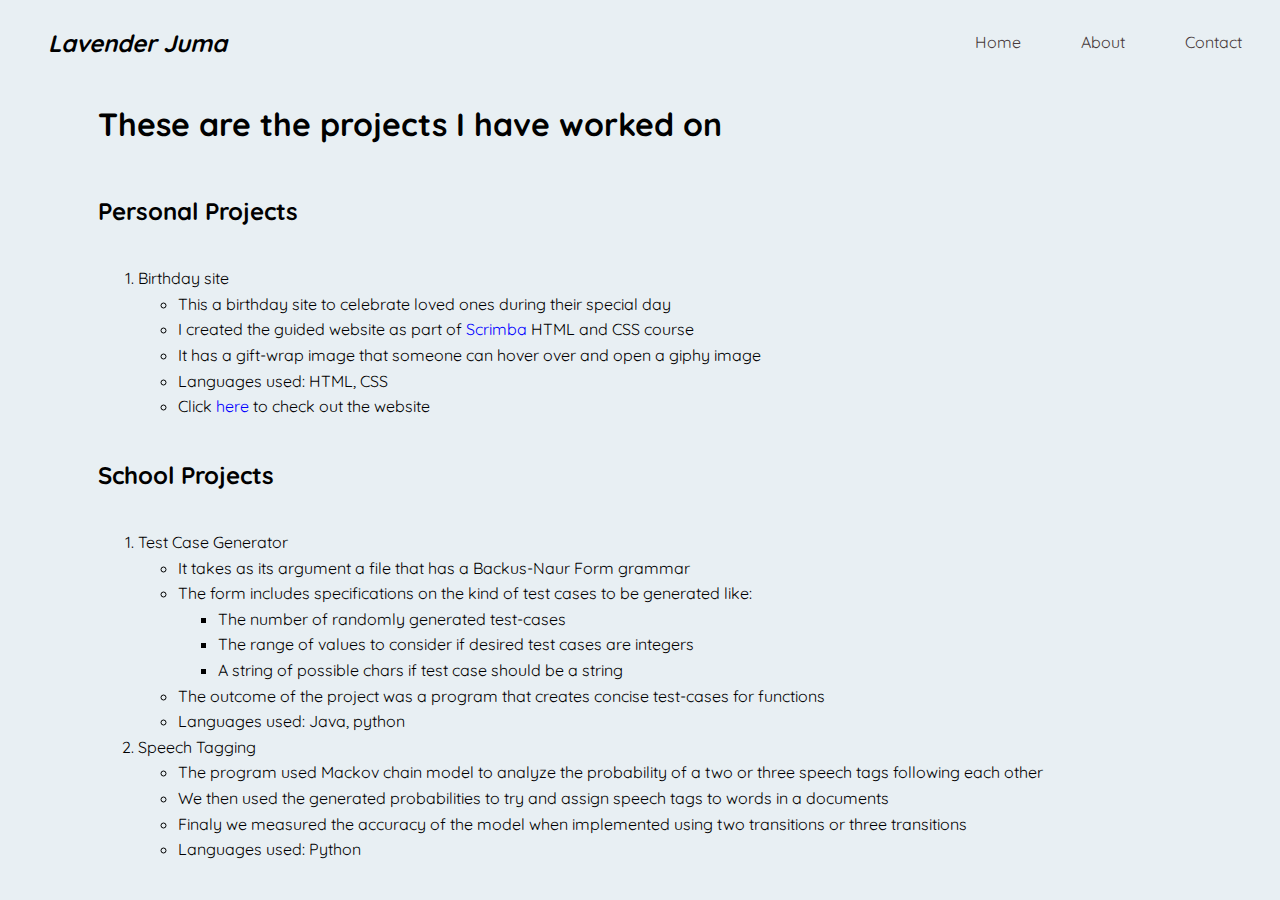
==== about.html @ 8333c6d7 "website" ====
<!DOCTYPE html>
<html>
    <head>
        <link rel="stylesheet" href="grid.css">
        <link rel="stylesheet" href="style.css">
        <link rel="preconnect" href="https://fonts.googleapis.com">
        <link rel="preconnect" href="https://fonts.gstatic.com" crossorigin>
        <link href="https://fonts.googleapis.com/css2?family=Quicksand:wght@300&display=swap" rel="stylesheet">      
    </head>

    <body>
        <div class="navbar">
            <h2 class="name"> Lavender Juma </h2>
            <nav>
                <ul>
                    <li><a href="index.html">Home</a></li>
                    <li><a href="about.html">About</a></li>
                    <li><a href="contact.html">Contact</a></li>
                </ul>
            </nav>
        </div>
        <article>
        <h1> These are the projects I have worked on</h1>
        <h2> Personal Projects</h2>
            <ol>
                <li>Birthday site</li>
                <ul>
                    <li> This a birthday site to celebrate loved ones during their special day </li>
                    <li> I created the guided website as part of <a class = "web" href = "https://scrimba.com" target="_blank"> Scrimba </a> HTML and CSS course</li>
                    <li> It has a gift-wrap image that someone can hover over and open a giphy image</li>
                    <li> Languages used: HTML, CSS</li>
                    <li> Click <a class = "web" href = "https://clinquant-piroshki-d593a0.netlify.app/" target="_blank"> here</a> to check out the website</li>
                </ul>
            </ol>

        <h2> School Projects</h2>
            <ol>
                <li>Test Case Generator</li>
                <ul>
                    <li> It takes as its argument a file that has a Backus-Naur Form grammar </li>
                    <li> The form includes specifications on the kind of test cases to be generated like:</li>
                        <ul>
                            <li> The number of randomly generated test-cases </li>
                            <li> The range of values to consider if desired test cases are integers </li>
                            <li> A string of possible chars if test case should be a string </li>
                        </ul>
                    <li>  The outcome of the project was a program that creates concise test-cases for functions  </li>
                    <li> Languages used: Java, python</li>
                </ul>

                <li>Speech Tagging</li>
                <ul>
                    <li> The program used Mackov chain model to analyze the probability of a two or three speech tags following each other</li>
                    <li> We then used the generated probabilities to try and assign speech tags to words in a documents</li>
                    <li> Finaly we measured the accuracy of the model when implemented using two transitions or three transitions</li>
                    <li> Languages used: Python </li>
                </ul>
            </ol>
        </article>

    </body>

</html>
---- grid.css ----
article {
    display: grid;
    grid-template-columns: 80px 1fr 80px;
    grid-column-gap: 10px;
}

article > * {
    grid-column: 2;
    min-width: 0;
}
article.contactMe {
    display: grid;
    grid-template-columns: 80px 1fr 1fr 80px;
    grid-column-gap: 10px;
}
.photo{
    grid-column: 3/-1;
    margin-left: auto;
    margin-right: auto;
}
.lave{
    height:400px;
    width:300px;
    margin-top: 50px;
    border-radius: 30px
    
}
---- style.css ----
body {
    font-family: 'Quicksand', sans-serif;
    line-height: 1.6;
    background-color: rgb(232, 239, 243);
    
}
img{
    width: 90%;
    height: 90%;
}
.name{
    font-style: italic;
}
.navbar{
    display: flex;
    justify-content: center;
    align-items: center;
    height: 70px;

}
.navbar ul{
    display: flex;
    text-decoration: none;
    list-style: none;
}

.navbar a{
    text-decoration: none;
    color: rgb(70, 57, 57);
    padding: 10px;
    margin: 0 20px;
}
.navbar a:hover{
    border-bottom: 2px black solid;
}
.navbar .name{
    margin-right: auto;
    padding: 40px ;
}
.container{
    display: grid;
    grid-gap: 10px;
    grid-template-columns: repeat(4, 1fr);
    padding: 40px 50px;
    
}
.bio{
    grid-column: 2 / -2;
    text-align: center;
    margin-left: auto;
    margin-right: auto;
    border: 2px solid white;
    background-color: gainsboro;
    font-weight: bold;
    padding: 20px;
    border-radius: 20px;
}
input{
    width: 500px;
    height: 30px;

}
.msg{
    height:100px;
   
}
button{
    border: 1px solid white;
    font-size: medium;
    font-weight: lighter;
    width: fit-content;
    padding: 9px 15px;
    margin-top: 20px;
    border-radius: 30px;
}
button:hover{
    background: rgb(218, 247, 245);
}
.web{
    color: blue;
    text-decoration: none;
}
form{
    border: 4px solid white;
    width:fit-content;
    padding: 20px;
    background-color: rgb(239, 232, 212);
    border-radius: 20px;
    margin-top: 20px;
}
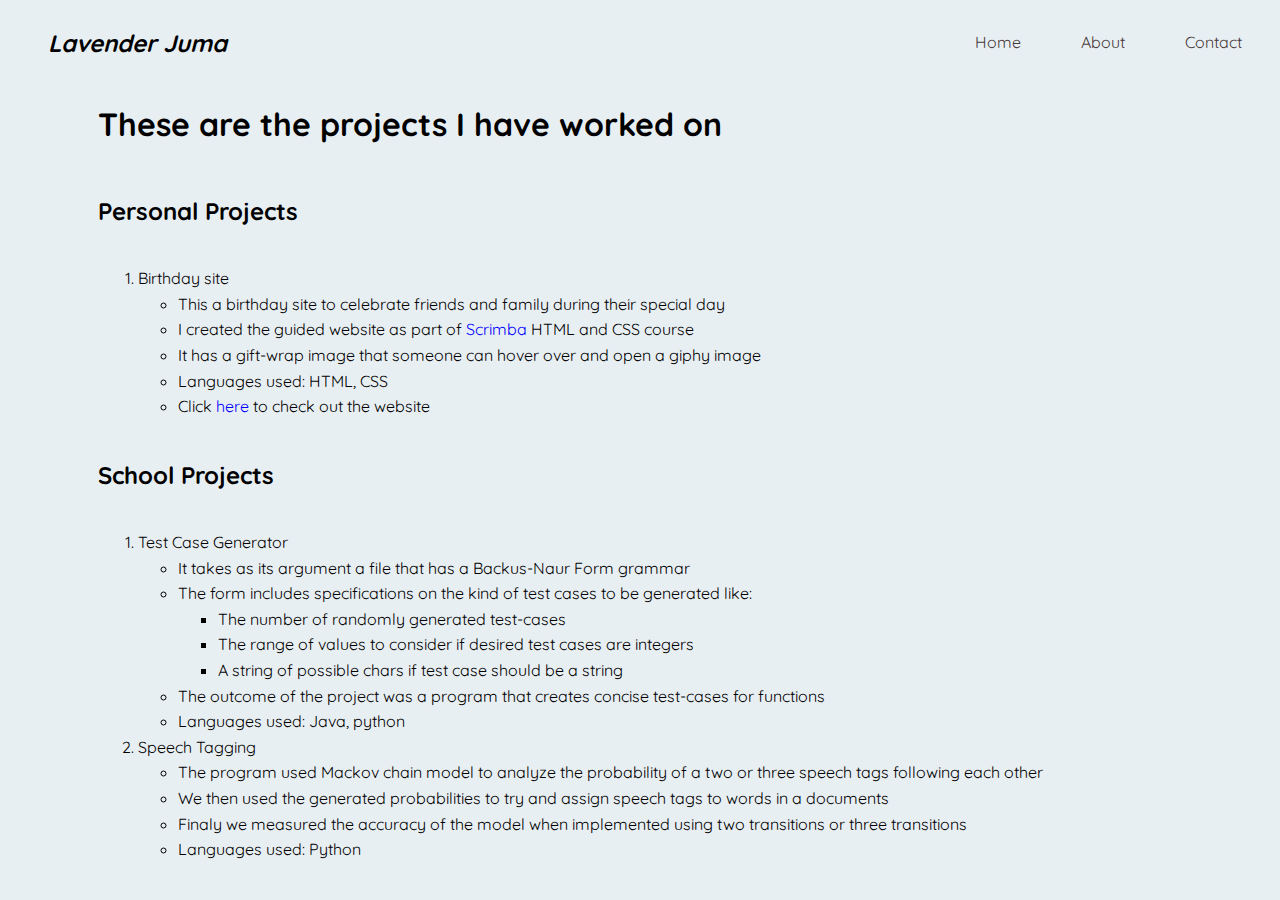
==== commit 97b36364: "Update about.html" ====
--- a/about.html
+++ b/about.html
@@ -25,7 +25,7 @@
             <ol>
                 <li>Birthday site</li>
                 <ul>
-                    <li> This a birthday site to celebrate loved ones during their special day </li>
+                    <li> This a birthday site to celebrate friends and family during their special day </li>
                     <li> I created the guided website as part of <a class = "web" href = "https://scrimba.com" target="_blank"> Scrimba </a> HTML and CSS course</li>
                     <li> It has a gift-wrap image that someone can hover over and open a giphy image</li>
                     <li> Languages used: HTML, CSS</li>
@@ -60,4 +60,4 @@
 
     </body>
 
-</html>+</html>
--- a/grid.css
+++ b/grid.css
@@ -12,6 +12,7 @@
     display: grid;
     grid-template-columns: 80px 1fr 1fr 80px;
     grid-column-gap: 10px;
+    margin: auto;
 }
 .photo{
     grid-column: 3/-1;
